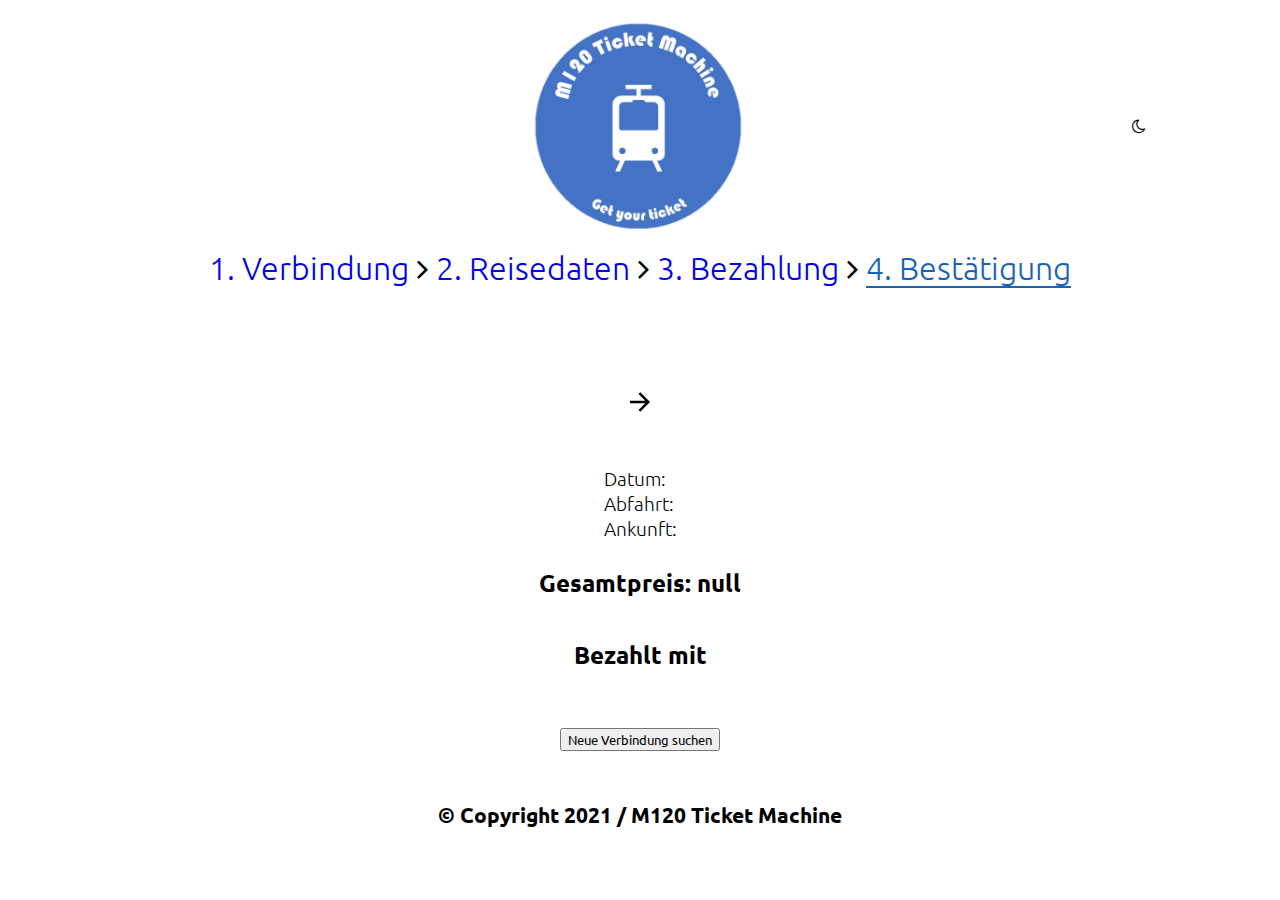
==== app/view/confirmation.html @ 0aa25c2a "Finished confirmation view + fixed some little remaining issues" ====
<!doctype html>
<html lang="en">

<head>
    <title>M120 Ticket Machine | Reisedaten</title>

    <meta charset="utf-8">
    <meta name="viewport" content="width=device-width, initial-scale=1">

    <link href="https://cdn.jsdelivr.net/npm/bootstrap@5.0.0-beta3/dist/css/bootstrap.min.css" rel="stylesheet"
        integrity="sha384-eOJMYsd53ii+scO/bJGFsiCZc+5NDVN2yr8+0RDqr0Ql0h+rP48ckxlpbzKgwra6" crossorigin="anonymous">

    <!-- favicon -->
    <link rel="apple-touch-icon" sizes="180x180" href="../../public/assets/favicon_io/apple-touch-icon.png">
    <link rel="icon" type="image/png" sizes="32x32" href="../../public/assets/favicon_io/favicon-32x32.png">
    <link rel="icon" type="image/png" sizes="16x16" href="../../public/assets/favicon_io/favicon-16x16.png">
    <link rel="icon" href="../../public/assets/favicon_io/favicon.ico">
    <link rel="manifest" href="../../public/assets/favicon_io/site.webmanifest">

    <script src="https://cdnjs.cloudflare.com/ajax/libs/jquery/2.2.4/jquery.min.js"></script>
    <script src="https://cdn.jsdelivr.net/npm/bootstrap@5.0.0-beta3/dist/js/bootstrap.bundle.min.js"
        integrity="sha384-JEW9xMcG8R+pH31jmWH6WWP0WintQrMb4s7ZOdauHnUtxwoG2vI5DkLtS3qm9Ekf"
        crossorigin="anonymous"></script>
    <script src="https://cdn.jsdelivr.net/npm/@popperjs/core@2.9.1/dist/umd/popper.min.js"
        integrity="sha384-SR1sx49pcuLnqZUnnPwx6FCym0wLsk5JZuNx2bPPENzswTNFaQU1RDvt3wT4gWFG"
        crossorigin="anonymous"></script>
    <script src="https://cdn.jsdelivr.net/npm/bootstrap@5.0.0-beta3/dist/js/bootstrap.min.js"
        integrity="sha384-j0CNLUeiqtyaRmlzUHCPZ+Gy5fQu0dQ6eZ/xAww941Ai1SxSY+0EQqNXNE6DZiVc"
        crossorigin="anonymous"></script>

    <link rel="stylesheet" href="https://cdnjs.cloudflare.com/ajax/libs/font-awesome/4.7.0/css/font-awesome.min.css">
    <link rel="stylesheet" href="../../public/styles/main.css">
    <link rel="stylesheet" href="../../public/styles/confirmation.css">

</head>

<body>
    <header>
        <a class="imageLink" href="../../public/index.html"><img class="LogoCircular"
                src="../../public/assets/Logo_Circular.png" alt=" Logo"></a>

        <div class="LoginRef">
            <i class="themeToggle fa"></i>
        </div>

    </header>

    <main>
        <div id="steps">
            <a class="hoverableLink" href="connections.html">1. Verbindung</a>
            <i class="fa fa-angle-right"></i>
            <a class="hoverableLink" href="data.html">2. Reisedaten</a>
            <i class="fa fa-angle-right"></i>
            <a class="hoverableLink" href="payment.html">3. Bezahlung</a>
            <i class="fa fa-angle-right"></i>
            <a class="activeLink">4. Bestätigung</a>
        </div>

        <div id="connectionInfo">
            <h1 id="fromH1"><span class="from"></span> <svg xmlns="http://www.w3.org/2000/svg" class="svg"
                    viewBox="0 0 24 24" width="30" height="30">
                    <path fill="none" d="M0 0h24v24H0z" />
                    <path id="svgArrow"
                        d="M16.172 11l-5.364-5.364 1.414-1.414L20 12l-7.778 7.778-1.414-1.414L16.172 13H4v-2z" />
                </svg> <span class="to"></span></h1>
            <h3 style="font-weight: 300;">Datum: <span class="date"></span><br>Abfahrt: <span class="time departure"></span><br>Ankunft: <span class="time arrival"></span></h3>

            <h2 id="price"></h2>
            <h2>Bezahlt mit <span id="paidWith"></span></h2>
        </div>

        
        
        <button id="newconnection" class="btn btn-primary">Neue Verbindung suchen</button>
    </main>
    
    <script src="../scripts/confirmation.js"></script>
    <script src="../scripts/theme.js"></script>

    <script>
        document.querySelector('#newconnection').addEventListener("click", function(){
            sessionStorage.removeItem("from");
            sessionStorage.removeItem("to");
            window.location.href = "../../public/index.html";
        })
    </script>

    <footer>
        <h4>&copy; Copyright 2021 / M120 Ticket Machine</h4>
    </footer>

</body>

</html>
---- public/styles/main.css ----
/*general*/

@import url('https://fonts.googleapis.com/css2?family=Ubuntu:wght@300;400&display=swap');

html, body
{
    height: 100%;
    width: 100%;
    padding: 0;
    margin: 0;
}

*
{
    box-sizing: border-box;
    font-family: "Ubuntu", sans-serif;
}

html
{
    scroll-behavior: smooth;
}

body
{
    --text-color: #000;
    --input-background: #FFF;
    --document-background: #FFF; 
    --text-color: #000;
    --icon-color: #000;
}

body
{
    /*display: flex;
    flex-direction: column;*/

    display: grid;

    grid-template-areas: "head"
                         "main"
                         "foot";

    grid-template-rows: 26% 55% 1fr;

    grid-template-columns: 100%;

    background: var(--document-background);
}

body.dark-theme
{
    --text-color: #FFF;
    --input-background: #4B4B4B;
    --document-background: #2a2929;
    --text-color: #FFF;
    --floating-label-color: #ffffff;
    --icon-color: #FFF;
    --step-color: rgb(172, 164, 164);
}

/*header*/

header
{
    grid-area: head;
    /*height: 26%;*/
    display: flex;
    justify-content: center;
    align-items: center;
}

.imageLink
{
    height: 50%;
    border: 1px solid black;
}

.LoginRef
{
    position: absolute;
    width: 10%;
    right: 6%;
    z-index: 1;

    display: flex;
    justify-content: space-evenly;
    align-items: center;
}

.LoginRef > button > i
{
    width: 100%;
    height: 100%;
}

.LogoCircular
{
    transform: scale(0.4);
}

/*main*/

main
{
    grid-area: main;
    /*height: 55%;*/
    display: flex;
    align-items: center;
    flex-direction: column;
    justify-content: center;
}

input
{
    outline: red!important;
}

footer
{
    grid-area: foot;
    /*height: 19%;*/
    display: flex;
    justify-content: center;
    align-items: center;
    font-size: 1.3rem;
}

/* theme settings */

h1
{
    color: var(--text-color);
}

h3
{
    color: var(--text-color);
}

h4
{
    color: var(--text-color);
}

input
{
    background: var(--input-background)!important;
    color: var(--text-color)!important;
}

i
{
    color: var(--icon-color)!important;
}

#steps > a :not(.activeLink)
{
    color: var(--step-color);
}

.fa-moon-o, .fa-sun-o
{
    font-size: 1rem;
}

.fa-sun-o
{
    color: yellow!important;
}

/* label in floating inputs */
.form-floating > label
{
    color: var(--floating-label-color);
}
---- public/styles/confirmation.css ----
html
{
    min-height: 100%;
    height: auto;
}

.hoverableLink
{
    position: relative;
    display: inline-block;
    text-align: center;
    cursor: pointer;
}

.hoverableLink,
.hoverableLink:hover,
.hoverableLink:active,
.hoverableLink:focus
{
    text-decoration: none;
}

.hoverableLink:after
{
    content: "";
    position: absolute;
}

.hoverableLink:after
{
    top: 95%;
    height: 2px;
    width: 0%;
    left: 0;
    background: #1962b4;
    transition: 0.2s ease all 0.3s;
}

.hoverableLink:hover:after
{
    width: 100%;
    transition: 0.3s ease all;
}

.activeLink
{
    position: relative;
    display: inline-block;
    text-align: center;
}

.activeLink,
.activeLink:hover,
.activeLink:active,
.activeLink:focus
{
    text-decoration: none;
}

.activeLink:after
{
    content: "";
    position: absolute;
}

.activeLink:after
{
    top: 95%;
    height: 2px;
    width: 100%;
    left: 0;
    background: #1962b4;
    transition: 0.5s ease all 0.3s;
}

#steps
{
    display: flex;
    justify-content: space-evenly;
    align-items: center;
    font-size: 2rem;
    font-weight: 300;
    width: 70%;
    margin-top: 3%;
    margin-bottom: 3%;
}

.activeLink
{
    color: #1962b4;
}

.disabledLink
{
    color: gray;
    text-decoration: none;
}

.disabledLink:hover 
{
    color: gray;
}

header
{
    position: fixed;
    width: 100%;
    top: 0;
    transition: 0.2s ease;
    height: 28%;
    background: #FFF;
    z-index: 9999;
    background: var(--document-background);
}

.LogoCircular
{
    height: 100%;
    transform: scale(2);
}

#connectionInfo
{
    margin-top: 3%;
    flex-direction: column;
    display: flex;
    justify-content: center;
    align-items: center;
    color: var(--text-color);
}

#svgArrow
{
    fill: var(--text-color);
}

main
{
    margin-top: 6%;
    padding: 1%;
}

h3
{
    font-weight: bold;
    margin-bottom: 3%;
}

#newconnection
{
    margin-top: 3%;
}

footer
{
    margin-top: 8%;
}
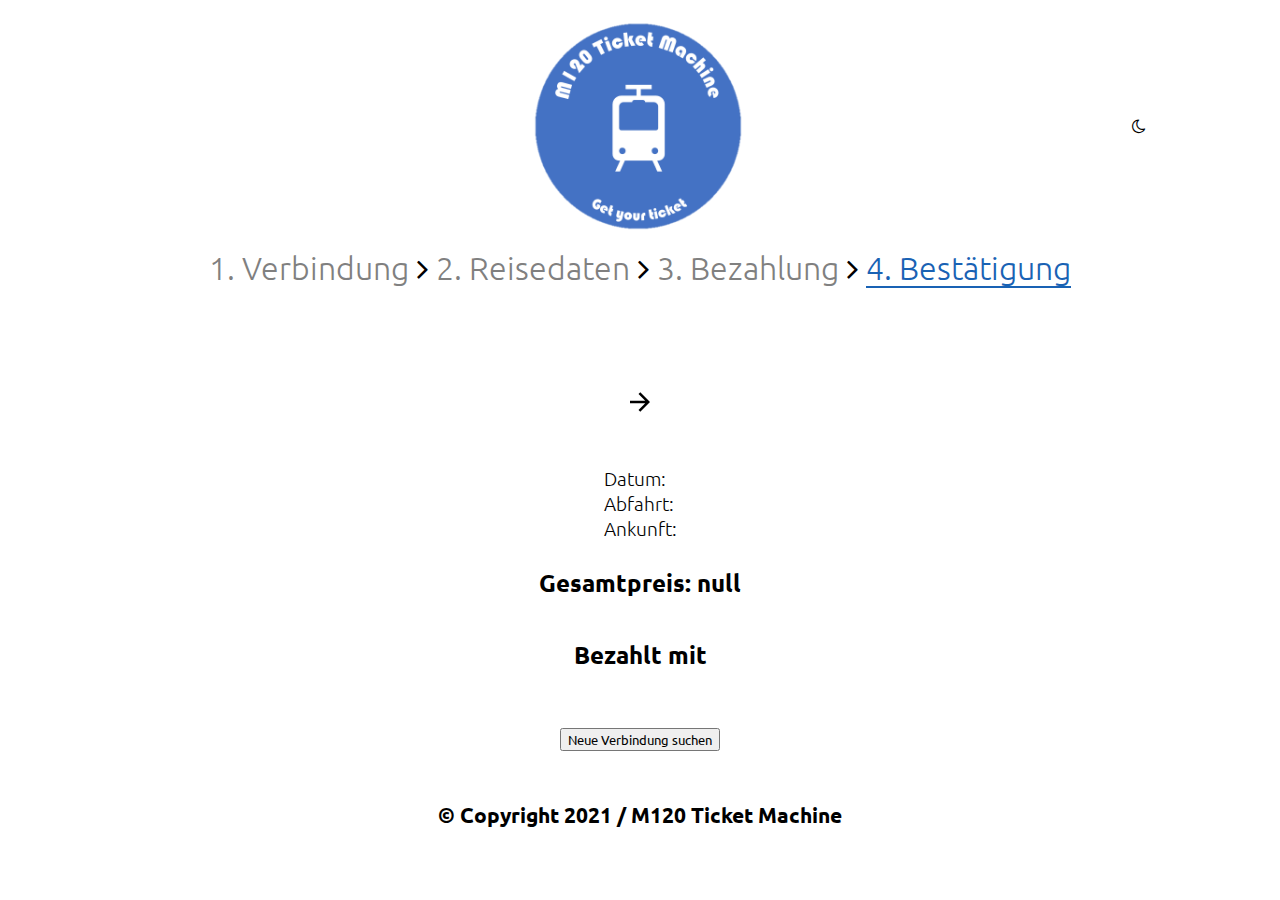
==== commit 51998f3c: "Fixed some bugs" ====
--- a/app/view/confirmation.html
+++ b/app/view/confirmation.html
@@ -47,11 +47,11 @@
 
     <main>
         <div id="steps">
-            <a class="hoverableLink" href="connections.html">1. Verbindung</a>
+            <a class="disabledLink">1. Verbindung</a>
             <i class="fa fa-angle-right"></i>
-            <a class="hoverableLink" href="data.html">2. Reisedaten</a>
+            <a class="disabledLink">2. Reisedaten</a>
             <i class="fa fa-angle-right"></i>
-            <a class="hoverableLink" href="payment.html">3. Bezahlung</a>
+            <a class="disabledLink">3. Bezahlung</a>
             <i class="fa fa-angle-right"></i>
             <a class="activeLink">4. Bestätigung</a>
         </div>
